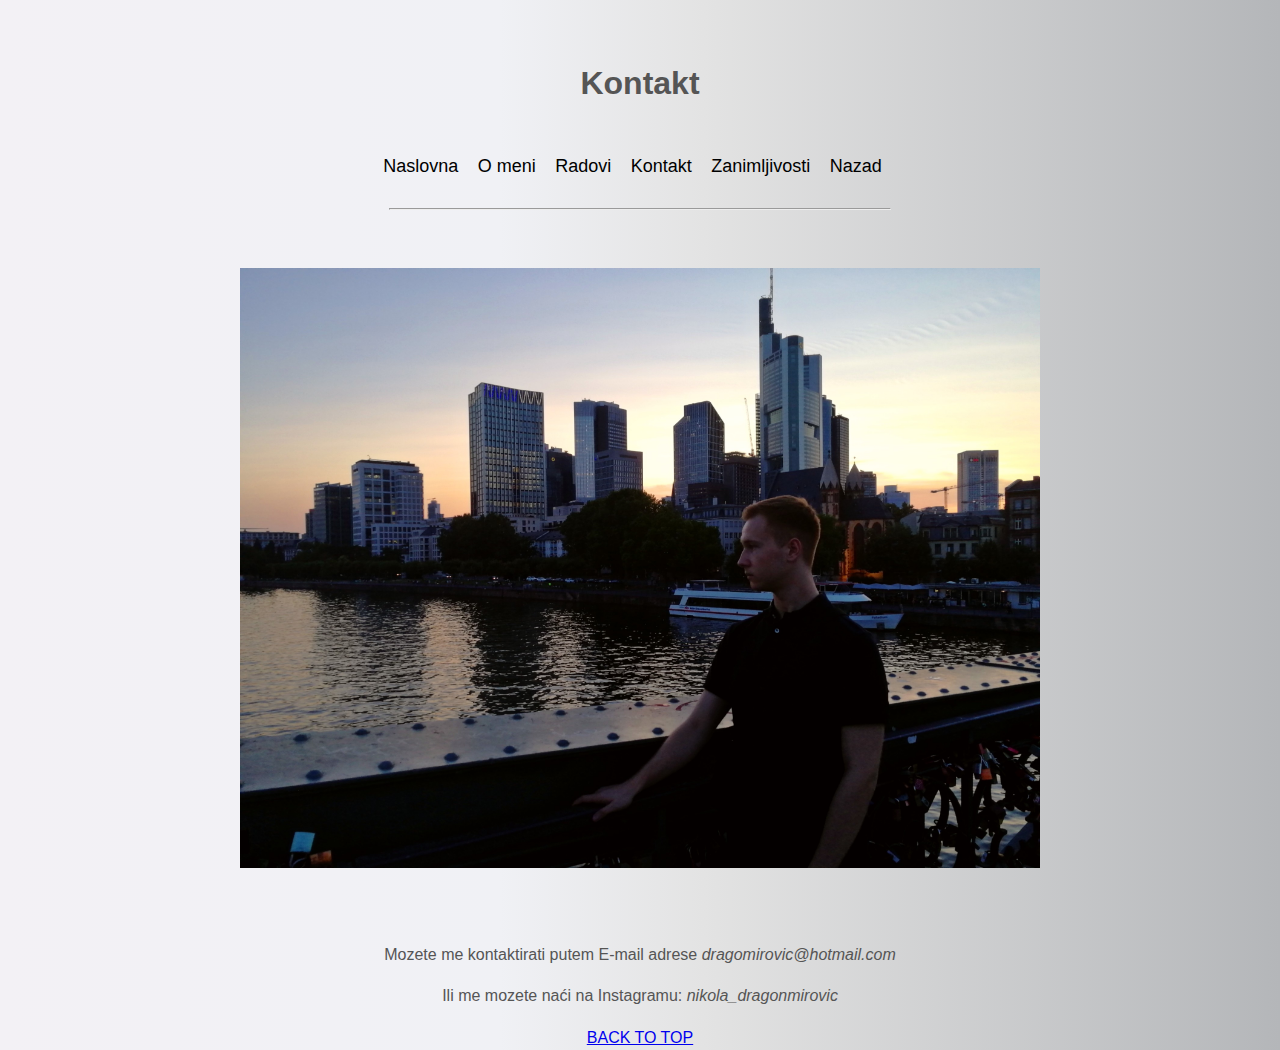
==== kontakt.html @ 6e99a416 "Add files via upload" ====
<!doctype html>
<html>

<head>

    <title>Kontakt</title>
    <meta charset="UTF-8">
    <meta name="keywords" content="Tipografija, dizajn, wikipedia">
    <meta name="description" content="Dizajn">
    <meta name="viewport" content="width=device-width, initial-scale=1.0">

    <!--ucitaj css-->
    <style>
        body {
            background: rgb(226, 222, 222);
            background: linear-gradient(90deg, rgb(243, 241, 245, 1) 0%, rgba(240, 241, 245, 1) 39%, rgba(227, 227, 227, 1) 55%, rgba(180, 182, 185, 1) 100%);
            /*background-color:#ecacd9;8*/
            color: #555;
            font-family: Arial, Helvetica, sans-serif;
            font-size: 16px;
            line-height: 1.6em;
            margin: 0 auto;
            text-align: center;

        }


        header,
        nav,
        section {
            width: 700px;
            margin: 0 auto;

        }

        header {
            height: 150px;
            padding-top: 50px;
        }

        nav {

            color: #000;

            padding-top: 20px;

        }

        nav ul {
            padding: 0;
            list-style: none;
        }

        nav li {
            display: inline;
        }

        nav a {
            color: #000;
            text-decoration: none;
            font-size: 18px;
            padding-right: 15px;
        }

        nav a:hover {

            text-decoration: underline;
        }

        hr {
            width: 500px;
        }

        img {

            margin: 50px 1px;
            width: 800px;
        }
    </style>
</head>

<body>

    <header>


        <h1> Kontakt </h1>

        <nav>
            <ul>
                <a href="index.html">Naslovna</a>

                <li><a href="omeni.html">O meni</a>

                <li><a href="radovi.html">Radovi</a>

                <li><a href="kontakt.html">Kontakt</a>

                <li><a href="zanimljivosti.html">Zanimljivosti</a></li>

                <li><a href="tekst1.html">Nazad</a>

            </ul>

        </nav>


    </header>

    <hr />

    <div>
        <img src="slika 2/slika 2.1.jpg">
    </div>

    
    <section>
        <p> Mozete me kontaktirati putem E-mail adrese <i>dragomirovic@hotmail.com</i> </p>
        <p>Ili me mozete naći na Instagramu: <i>nikola_dragonmirovic</i></p>

    </section>
    
    <div>
        <a href="#top">BACK TO TOP</a>
    </div>

</body>

</html>
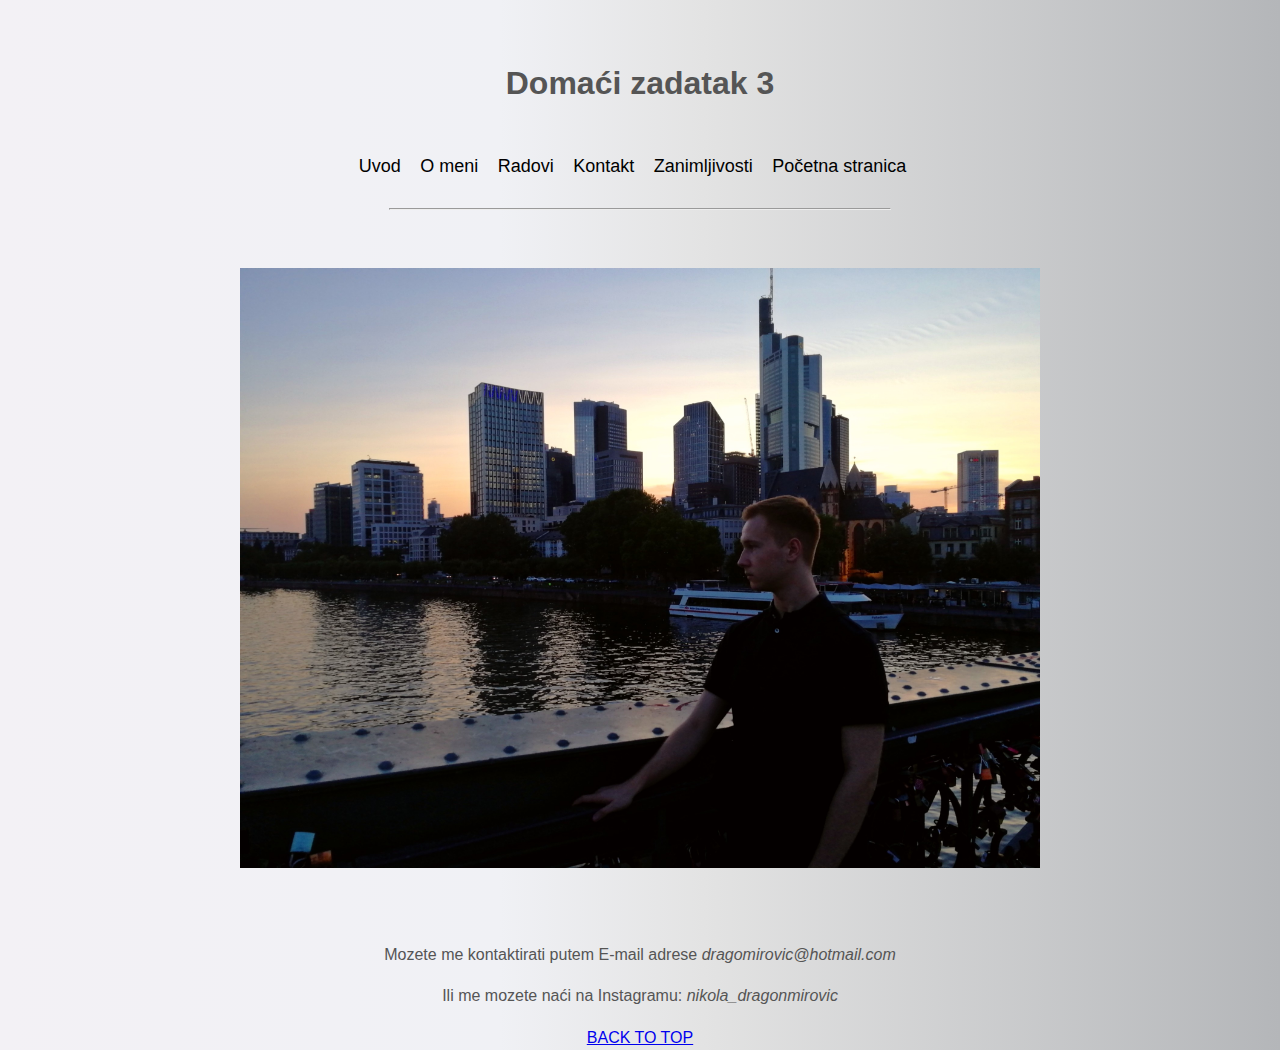
==== commit 0046b58e: "Update kontakt.html" ====
--- a/kontakt.html
+++ b/kontakt.html
@@ -84,11 +84,11 @@
     <header>
 
 
-        <h1> Kontakt </h1>
+        <h1> Domaći zadatak 3 </h1>
 
         <nav>
             <ul>
-                <a href="index.html">Naslovna</a>
+                <a href="index.html">Uvod</a>
 
                 <li><a href="omeni.html">O meni</a>
 
@@ -98,7 +98,7 @@
 
                 <li><a href="zanimljivosti.html">Zanimljivosti</a></li>
 
-                <li><a href="tekst1.html">Nazad</a>
+                <li><a href="https://nikoladragomirovic3973.github.io/AD251_Projektni_Zadatak/">Početna stranica</a>
 
             </ul>
 
@@ -126,4 +126,4 @@
 
 </body>
 
-</html>+</html>
